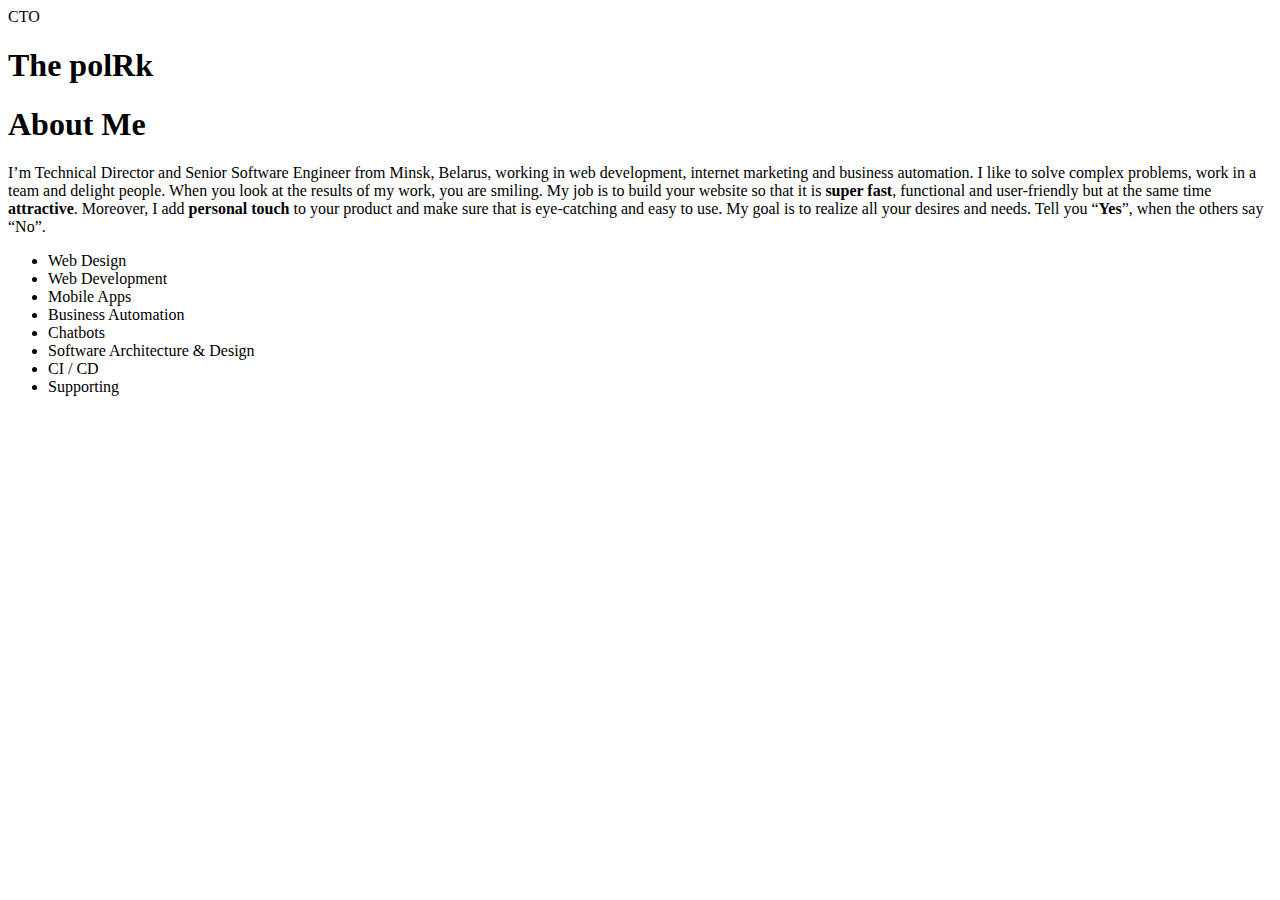
==== index.html @ 2905912c "Publishing to gh-pages" ====
<!doctype html><html><head lang=en><meta charset=utf-8><title>The polRk</title><link rel=apple-touch-icon sizes=180x180 href=/assets/community/apple-icon-180x180-4b5ac7f80f7cb483dde5afeb99c279301c50ec3670129c73ce568f1b465354be.png><link rel=apple-touch-icon sizes=152x152 href=/assets/community/apple-icon-152x152-ff64fd3242c24284fefdaec8d6d85c68f98744142d58b950f7ec67cbf03251d7.png><link rel=apple-touch-icon sizes=144x144 href=/assets/community/apple-icon-144x144-3018401d3d675917b06ded0482cdf53a7c3558b4dc7b6b8de21a485a8da27dfe.png><link rel=apple-touch-icon sizes=120x120 href=/assets/community/apple-icon-120x120-052cdf68a3af8b01c3fd0d46ed35f8f089c10c690109d20e7b186f0159391863.png><link rel=apple-touch-icon sizes=114x114 href=/assets/community/apple-icon-114x114-8d862033fc61d86a60b4bdbbbab284da399da714089995ce7efc249f36409517.png><link rel=apple-touch-icon sizes=76x76 href=/assets/community/apple-icon-76x76-d7c1877f2224ca127b591f65d16635fa7472e7b2cd0e1fe7e7dc8b74d03dd874.png><link rel=apple-touch-icon sizes=72x72 href=/assets/community/apple-icon-72x72-2d888cc13ddb01fb0d786a0c8567c0a2909eaeb86901da715099b6b88a36b46a.png><link rel=apple-touch-icon sizes=60x60 href=/assets/community/apple-icon-60x60-01be5b392df60249f168b8b2eed5c928c63aa43ac398c7180cd219c5acdd1e70.png><link rel=apple-touch-icon sizes=57x57 href=/assets/community/apple-icon-57x57-d060d0fd30794efd579d9edc283917e0a65adfd366e151d9a5cfd8fd7d07cb43.png><link rel=icon type=image/png sizes=192x192 href=/assets/community/android-icon-192x192-4d13e6664f412f6904a78be76d626004bcbbd59671f6c755919628134003c2a8.png><link rel=icon type=image/png sizes=32x32 href=/assets/community/favicon-32x32-e377577c425642ab495296dfec040ec903e36ffc4cd7a0a4281e84597891a774.png><link rel=icon type=image/png sizes=96x96 href=/assets/community/favicon-96x96-967f34b6716bb3cffebefe1fa53206d38d60c72635e826ec5d172c58fb4ab5a9.png><link rel=icon type=image/png sizes=16x16 href=/assets/community/favicon-16x16-ce9c1eb6d969d5b2ec276ae4b715756aa0e63106f33dc53a836687fdfee49ecd.png><meta http-equiv=x-ua-compatible content="IE=edge"><meta name=viewport content="width=device-width,initial-scale=1,shrink-to-fit=no"><meta name=author content="Vladislav Polyakov"><meta name=description content="Technical Director and Senior Software Enginner."><meta name=keywords content="polRk,website,programmer,freelancer"><meta name=copyright content="Copyright (c) 2020 Vladislav Polyakov. All Rights Reserved."><meta property="og:site_name" content="The polRK"><meta property="og:title" content="The polRk"><meta property="og:description" content="Technical Director and Senior Software Enginner."><meta property="og:type" content="article"><meta property="og:url" content="https://polRk.com/"><meta property="og:keywords" content="polRk,website,programmer,freelancer"><meta name=twitter:site content="The polRK"><meta name=twitter:title content="The polRk"><meta name=twitter:description content="Technical Director and Senior Software Enginner."><meta name=twitter:creator content="Vladislav Polyakov"><meta name=twitter:card content="photo"><meta name=twitter:url content="https://polRk.com/?utm_medium=social_organic&utm_source=twitter&utm_campaign=global_brand_followers&utm_content=home"><meta name=msapplication-TileImage content="/assets/community/ms-icon-144x144-3018401d3d675917b06ded0482cdf53a7c3558b4dc7b6b8de21a485a8da27dfe.png"><meta name=msapplication-TileColor content="#ebacbd"><meta http-equiv=reply-to content="polrkov.tm@gmail.com"><meta name=HandheldFriendly content="True"><meta name=theme-color content="#ebacbd"></head><body><div id=content><section class=Sidebar><div class=Profile><div class=Profile-Avatar></div><div class=Profile-Name></div><div class=Profile-Position>CTO</div><div class=Profile-Social><a href=https://t.me/polrk class=Social-Link></a></div></div></section><main aria-role=main><header class=Header><h1 class=Title>The polRk</h1></header><article class=Content><h1 id=about-me>About Me</h1><p>I&rsquo;m Technical Director and Senior Software Engineer from Minsk, Belarus, working in web development, internet marketing and business automation. I like to solve complex problems, work in a team and delight people. When you look at the results of my work, you are smiling. My job is to build your website so that it is <strong>super fast</strong>, functional and user-friendly but at the same time <strong>attractive</strong>. Moreover, I add <strong>personal touch</strong> to your product and make sure that is eye-catching and easy to use. My goal is to realize all your desires and needs. Tell you &ldquo;<strong>Yes</strong>&rdquo;, when the others say &ldquo;No&rdquo;.</p></article><div class=Skills><ul class=List><li class=Item>Web Design</li><li class=Item>Web Development</li><li class=Item>Mobile Apps</li><li class=Item>Business Automation</li><li class=Item>Chatbots</li><li class=Item>Software Architecture & Design</li><li class=Item>CI / CD</li><li class=Item>Supporting</li></ul></div></main></div></body></html>
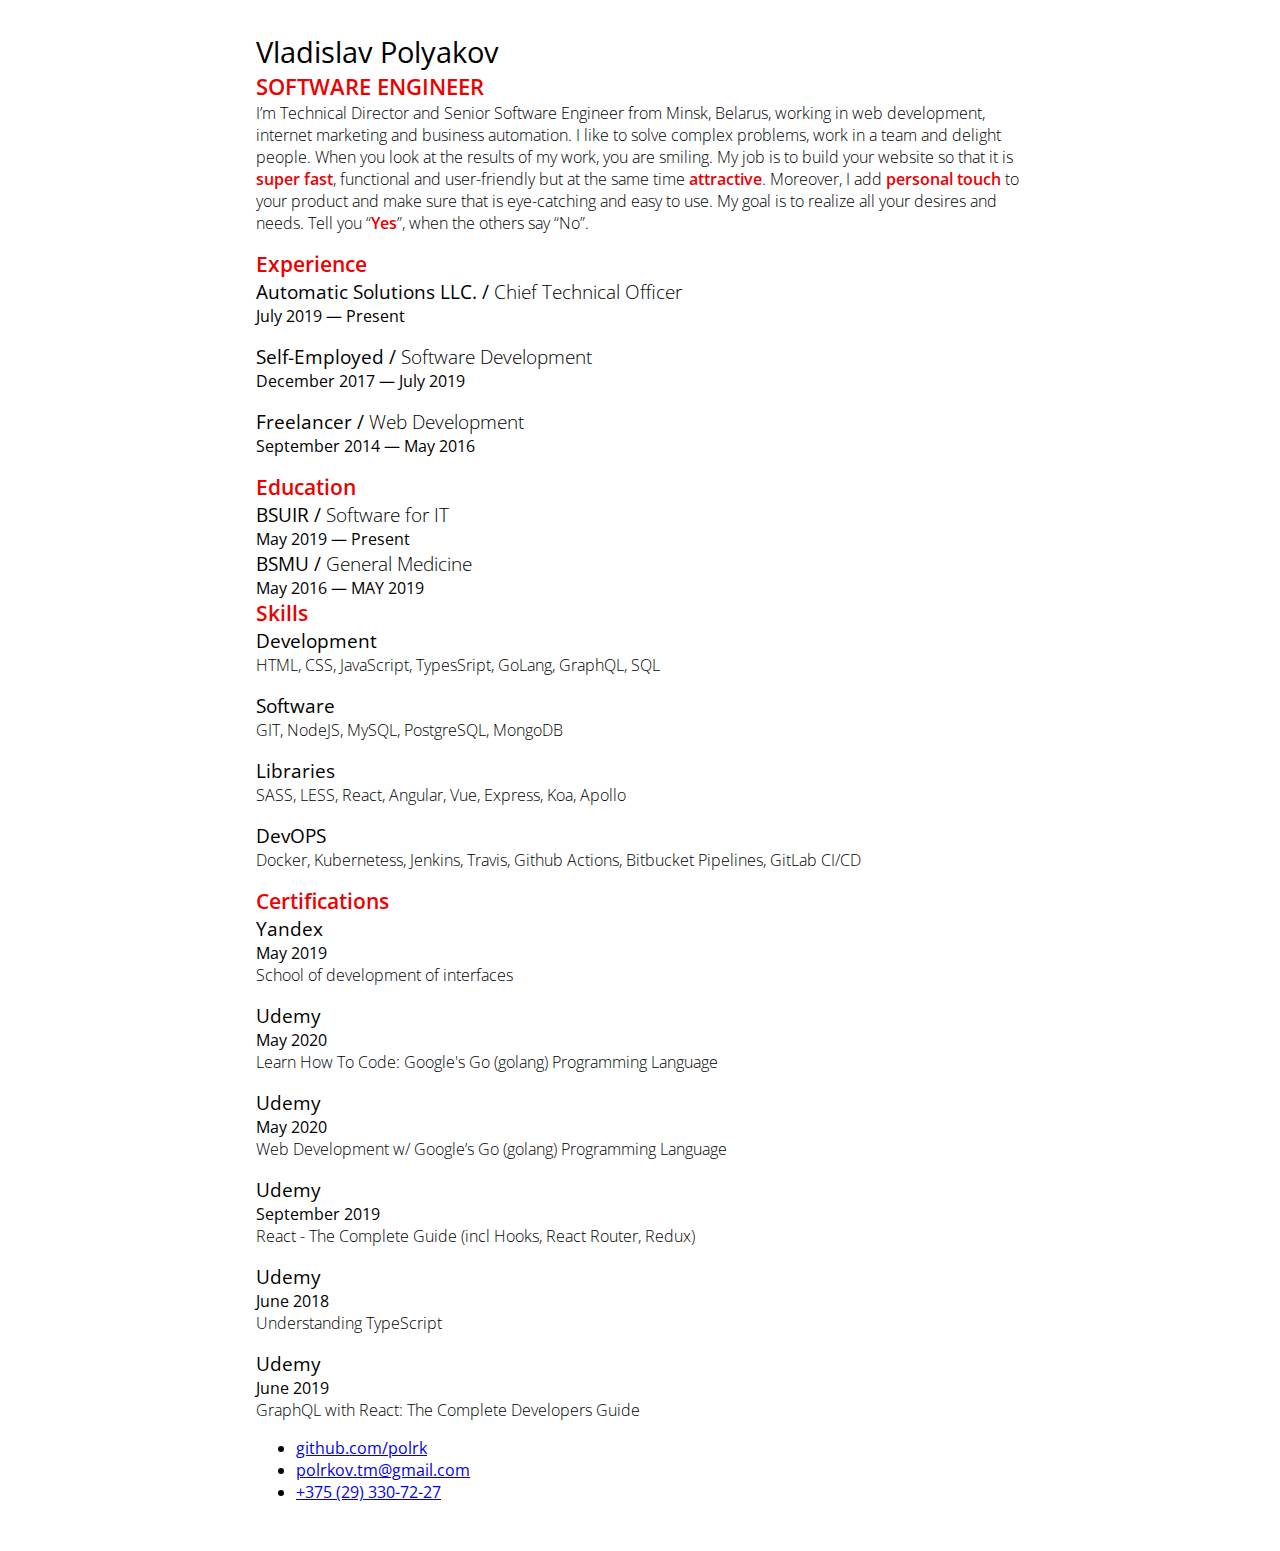
==== commit 25e5d325: "Publishing to gh-pages" ====
--- a/index.html
+++ b/index.html
@@ -1 +1 @@
-<!doctype html><html><head lang=en><meta charset=utf-8><title>The polRk</title><link rel=apple-touch-icon sizes=180x180 href=/assets/community/apple-icon-180x180-4b5ac7f80f7cb483dde5afeb99c279301c50ec3670129c73ce568f1b465354be.png><link rel=apple-touch-icon sizes=152x152 href=/assets/community/apple-icon-152x152-ff64fd3242c24284fefdaec8d6d85c68f98744142d58b950f7ec67cbf03251d7.png><link rel=apple-touch-icon sizes=144x144 href=/assets/community/apple-icon-144x144-3018401d3d675917b06ded0482cdf53a7c3558b4dc7b6b8de21a485a8da27dfe.png><link rel=apple-touch-icon sizes=120x120 href=/assets/community/apple-icon-120x120-052cdf68a3af8b01c3fd0d46ed35f8f089c10c690109d20e7b186f0159391863.png><link rel=apple-touch-icon sizes=114x114 href=/assets/community/apple-icon-114x114-8d862033fc61d86a60b4bdbbbab284da399da714089995ce7efc249f36409517.png><link rel=apple-touch-icon sizes=76x76 href=/assets/community/apple-icon-76x76-d7c1877f2224ca127b591f65d16635fa7472e7b2cd0e1fe7e7dc8b74d03dd874.png><link rel=apple-touch-icon sizes=72x72 href=/assets/community/apple-icon-72x72-2d888cc13ddb01fb0d786a0c8567c0a2909eaeb86901da715099b6b88a36b46a.png><link rel=apple-touch-icon sizes=60x60 href=/assets/community/apple-icon-60x60-01be5b392df60249f168b8b2eed5c928c63aa43ac398c7180cd219c5acdd1e70.png><link rel=apple-touch-icon sizes=57x57 href=/assets/community/apple-icon-57x57-d060d0fd30794efd579d9edc283917e0a65adfd366e151d9a5cfd8fd7d07cb43.png><link rel=icon type=image/png sizes=192x192 href=/assets/community/android-icon-192x192-4d13e6664f412f6904a78be76d626004bcbbd59671f6c755919628134003c2a8.png><link rel=icon type=image/png sizes=32x32 href=/assets/community/favicon-32x32-e377577c425642ab495296dfec040ec903e36ffc4cd7a0a4281e84597891a774.png><link rel=icon type=image/png sizes=96x96 href=/assets/community/favicon-96x96-967f34b6716bb3cffebefe1fa53206d38d60c72635e826ec5d172c58fb4ab5a9.png><link rel=icon type=image/png sizes=16x16 href=/assets/community/favicon-16x16-ce9c1eb6d969d5b2ec276ae4b715756aa0e63106f33dc53a836687fdfee49ecd.png><meta http-equiv=x-ua-compatible content="IE=edge"><meta name=viewport content="width=device-width,initial-scale=1,shrink-to-fit=no"><meta name=author content="Vladislav Polyakov"><meta name=description content="Technical Director and Senior Software Enginner."><meta name=keywords content="polRk,website,programmer,freelancer"><meta name=copyright content="Copyright (c) 2020 Vladislav Polyakov. All Rights Reserved."><meta property="og:site_name" content="The polRK"><meta property="og:title" content="The polRk"><meta property="og:description" content="Technical Director and Senior Software Enginner."><meta property="og:type" content="article"><meta property="og:url" content="https://polRk.com/"><meta property="og:keywords" content="polRk,website,programmer,freelancer"><meta name=twitter:site content="The polRK"><meta name=twitter:title content="The polRk"><meta name=twitter:description content="Technical Director and Senior Software Enginner."><meta name=twitter:creator content="Vladislav Polyakov"><meta name=twitter:card content="photo"><meta name=twitter:url content="https://polRk.com/?utm_medium=social_organic&utm_source=twitter&utm_campaign=global_brand_followers&utm_content=home"><meta name=msapplication-TileImage content="/assets/community/ms-icon-144x144-3018401d3d675917b06ded0482cdf53a7c3558b4dc7b6b8de21a485a8da27dfe.png"><meta name=msapplication-TileColor content="#ebacbd"><meta http-equiv=reply-to content="polrkov.tm@gmail.com"><meta name=HandheldFriendly content="True"><meta name=theme-color content="#ebacbd"></head><body><div id=content><section class=Sidebar><div class=Profile><div class=Profile-Avatar></div><div class=Profile-Name></div><div class=Profile-Position>CTO</div><div class=Profile-Social><a href=https://t.me/polrk class=Social-Link></a></div></div></section><main aria-role=main><header class=Header><h1 class=Title>The polRk</h1></header><article class=Content><h1 id=about-me>About Me</h1><p>I&rsquo;m Technical Director and Senior Software Engineer from Minsk, Belarus, working in web development, internet marketing and business automation. I like to solve complex problems, work in a team and delight people. When you look at the results of my work, you are smiling. My job is to build your website so that it is <strong>super fast</strong>, functional and user-friendly but at the same time <strong>attractive</strong>. Moreover, I add <strong>personal touch</strong> to your product and make sure that is eye-catching and easy to use. My goal is to realize all your desires and needs. Tell you &ldquo;<strong>Yes</strong>&rdquo;, when the others say &ldquo;No&rdquo;.</p></article><div class=Skills><ul class=List><li class=Item>Web Design</li><li class=Item>Web Development</li><li class=Item>Mobile Apps</li><li class=Item>Business Automation</li><li class=Item>Chatbots</li><li class=Item>Software Architecture & Design</li><li class=Item>CI / CD</li><li class=Item>Supporting</li></ul></div></main></div></body></html>+<!doctype html><html lang=en><head lang=en><meta charset=utf-8><title>Vladislav Polyakov - The polRk</title><link rel=apple-touch-icon sizes=180x180 href=/assets/apple-touch-icon-180x180.png><link rel=apple-touch-icon sizes=152x152 href=/assets/apple-touch-icon-152x152.png><link rel=apple-touch-icon sizes=144x144 href=/assets/apple-touch-icon-144x144.png><link rel=apple-touch-icon sizes=120x120 href=/assets/apple-touch-icon-120x120.png><link rel=apple-touch-icon sizes=114x114 href=/assets/apple-touch-icon-114x114.png><link rel=apple-touch-icon sizes=76x76 href=/assets/apple-touch-icon-76x76.png><link rel=apple-touch-icon sizes=72x72 href=/assets/apple-touch-icon-72x72.png><link rel=apple-touch-icon sizes=60x60 href=/assets/apple-touch-icon-60x60.png><link rel=apple-touch-icon sizes=57x57 href=/assets/apple-touch-icon-57x57.png><link rel=icon type=image/png sizes=192x192 href=/assets/android-icon-192x192.png><link rel=icon type=image/png sizes=32x32 href=/assets/favicon-32x32.png><link rel=icon type=image/png sizes=96x96 href=/assets/favicon-96x96.png><link rel=icon type=image/png sizes=16x16 href=/assets/favicon-16x16.png><meta http-equiv=x-ua-compatible content="IE=edge"><meta name=viewport content="width=device-width,initial-scale=1,shrink-to-fit=no"><meta name=author content="Vladislav Polyakov"><meta name=description content="Technical Director and Senior Software Enginner."><meta name=keywords content="polRk,website,programmer,freelancer"><meta name=copyright content="Copyright (c) 2020 Vladislav Polyakov. All Rights Reserved."><meta name=msapplication-TileImage content="/assets/ms-icon-144x144.png"><meta name=msapplication-TileColor content="#f93c00"><meta http-equiv=reply-to content="polrkov.tm@gmail.com"><meta name=HandheldFriendly content="True"><meta name=theme-color content="#f93c00"><meta property="og:site_name" content="The polRk"><meta property="og:title" content="Vladislav Polyakov"><meta property="og:description" content="Technical Director and Senior Software Enginner."><meta property="og:type" content="article"><meta property="og:url" content="https://polRk.com/"><meta property="og:keywords" content="polRk,website,programmer,freelancer"><meta name=twitter:site content="The polRk"><meta name=twitter:title content="Vladislav Polyakov"><meta name=twitter:description content="Technical Director and Senior Software Enginner."><meta name=twitter:creator content="Vladislav Polyakov"><meta name=twitter:card content="photo"><meta name=twitter:url content="https://polRk.com/?utm_medium=social_organic&utm_source=twitter&utm_campaign=global_brand_followers&utm_content=home"><link rel=stylesheet href=https://polRk.com/css/main.min.50924be7b2f76c61f87aee50cb2e15fc109d6a1405b38cb052df382992b0dd62.css><link href="https://fonts.googleapis.com/css2?family=Open+Sans:wght@300;400;600&display=swap" rel=stylesheet><style>:root{--color-primary: #ee0000;--color-secondary: #757575}body{margin:0;font-size:16px;max-width:768px;margin:0 auto;padding:2rem;font-family:open sans,arial,sans-serif}p,h1,h2,h3,h4{margin:0;font-weight:300}h1{font-size:1.8rem;font-weight:400}h2{font-size:1.4rem}h3{font-size:1.3rem}h4{font-size:1.2rem}p{margin-bottom:1rem}h2,h3,p strong{color:var(--color-primary);font-weight:600}</style></head><body><header><h1>Vladislav Polyakov</h1><h2>SOFTWARE ENGINEER</h2></header><main><section id=About><p>I&rsquo;m Technical Director and Senior Software Engineer from Minsk, Belarus, working in web development, internet marketing and business automation. I like to solve complex problems, work in a team and delight people. When you look at the results of my work, you are smiling. My job is to build your website so that it is <strong>super fast</strong>, functional and user-friendly but at the same time <strong>attractive</strong>. Moreover, I add <strong>personal touch</strong> to your product and make sure that is eye-catching and easy to use. My goal is to realize all your desires and needs. Tell you &ldquo;<strong>Yes</strong>&rdquo;, when the others say &ldquo;No&rdquo;.</p></section><section id=Experience><h3>Experience</h3><section><h4><strong>Automatic Solutions LLC. / </strong>Chief Technical Officer</h4><span class=Duration>July 2019 — Present</span><p></p></section><section><h4><strong>Self-Employed /</strong> Software Development</h4><span class=Duration>December 2017 — July 2019</span><p></p></section><section><h4><strong>Freelancer /</strong> Web Development</h4><span class=Duration>September 2014 — May 2016</span><p></p></section></section><section id=Education><h3>Education</h3><section><h4><strong>BSUIR / </strong>Software for IT</h4><span class=Duration>May 2019 — Present</span></section><section><h4><strong>BSMU / </strong>General Medicine</h4><span class=Duration>May 2016 — MAY 2019</span></section></section><section id=Skills><h3>Skills</h3><section><h4><strong>Development</strong></h4><p>HTML, CSS, JavaScript, TypesSript, GoLang, GraphQL, SQL</p></section><section><h4><strong>Software</strong></h4><p>GIT, NodeJS, MySQL, PostgreSQL, MongoDB</p></section><section><h4><strong>Libraries</strong></h4><p>SASS, LESS, React, Angular, Vue, Express, Koa, Apollo</p></section><section><h4><strong>DevOPS</strong></h4><p>Docker, Kubernetess, Jenkins, Travis, Github Actions, Bitbucket Pipelines, GitLab CI/CD</p></section></section><section id=Certifications><h3>Certifications</h3><section><h4><strong>Yandex</strong></h4><span class=Duration>May 2019</span><p>School of development of interfaces</p></section><section><h4><strong>Udemy</strong></h4><span class=Duration>May 2020</span><p>Learn How To Code: Google's Go (golang) Programming Language</p></section><section><h4><strong>Udemy</strong></h4><span class=Duration>May 2020</span><p>Web Development w/ Google’s Go (golang) Programming Language</p></section><section><h4><strong>Udemy</strong></h4><span class=Duration>September 2019</span><p>React - The Complete Guide (incl Hooks, React Router, Redux)</p></section><section><h4><strong>Udemy</strong></h4><span class=Duration>June 2018</span><p>Understanding TypeScript</p></section><section><h4><strong>Udemy</strong></h4><span class=Duration>June 2019</span><p>GraphQL with React: The Complete Developers Guide</p></section></section></main><footer><ul><li><a href=http://github.com/polrk>github.com/polrk</a></li><li><a href=mailto:polrkov.tm@gmail.com>polrkov.tm@gmail.com</a></li><li><a href=tel:+375293307227>+375 (29) 330-72-27</a></li></ul></footer></body></html>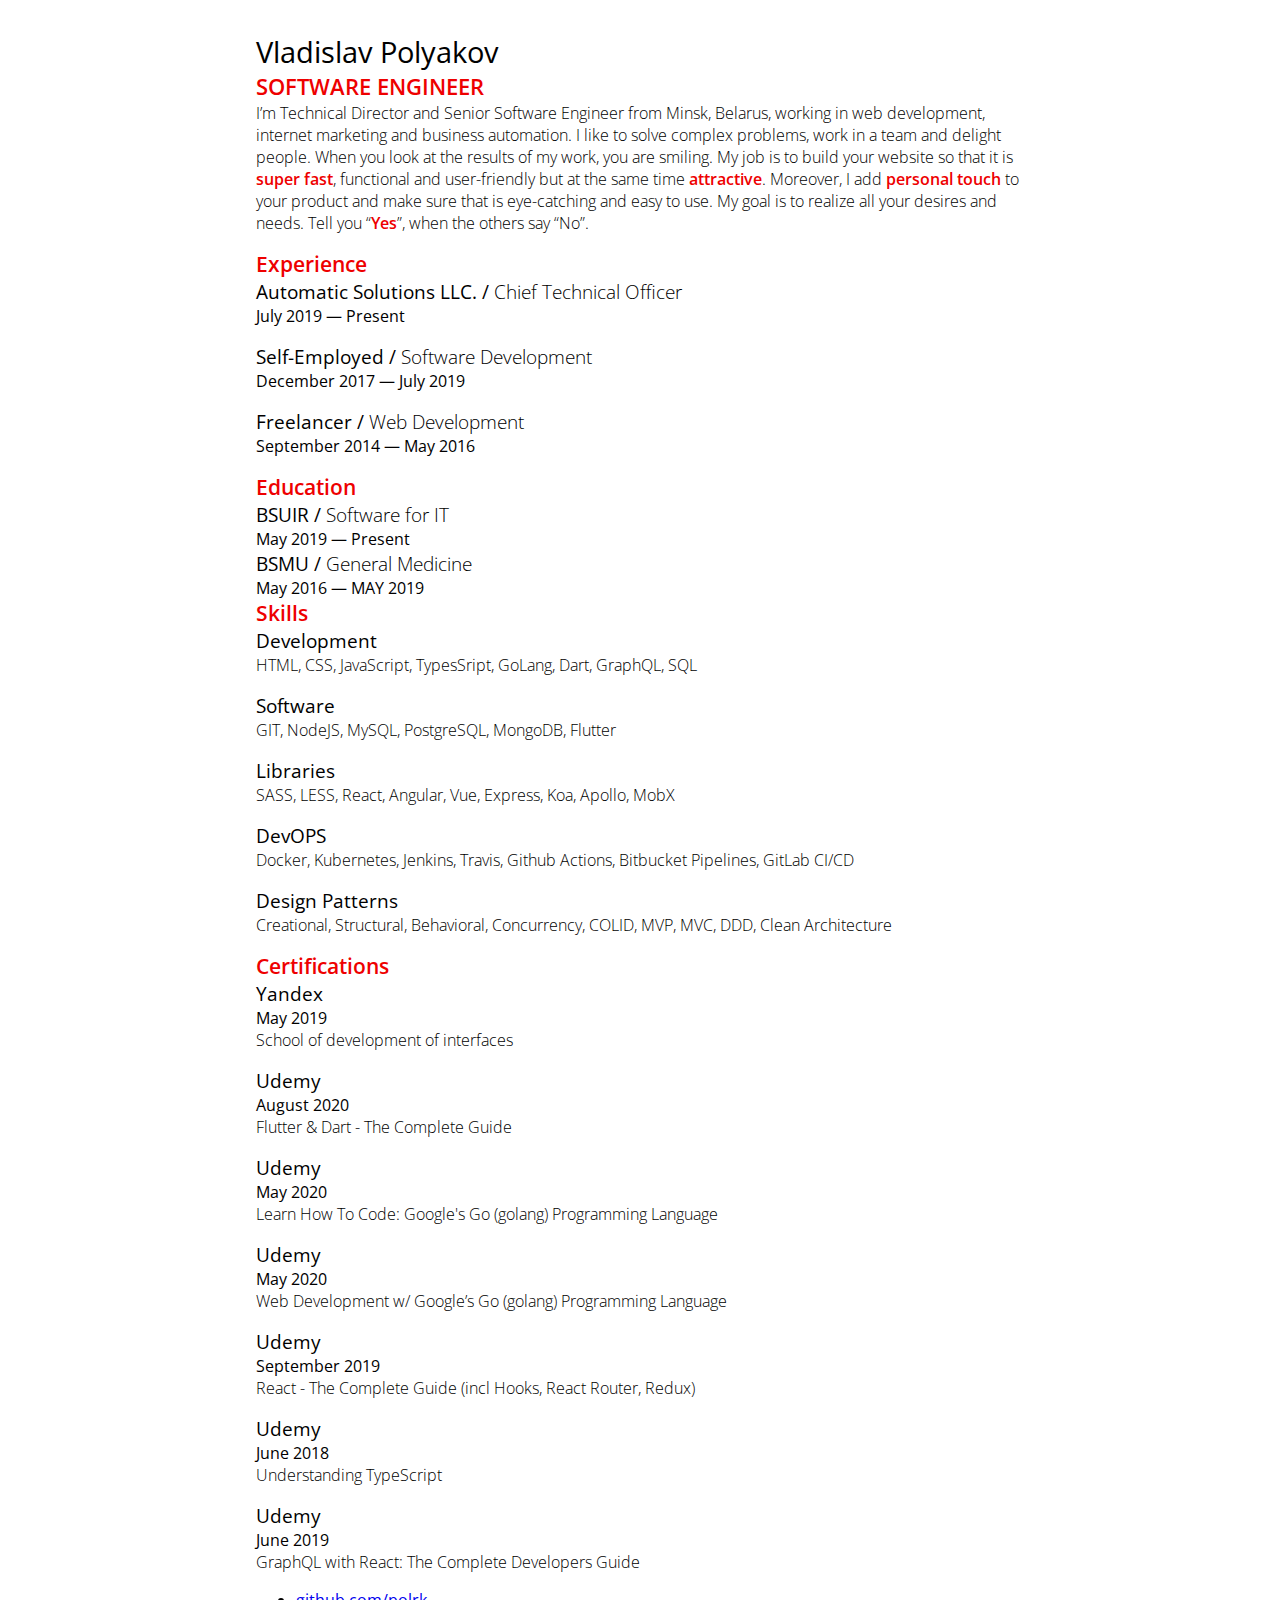
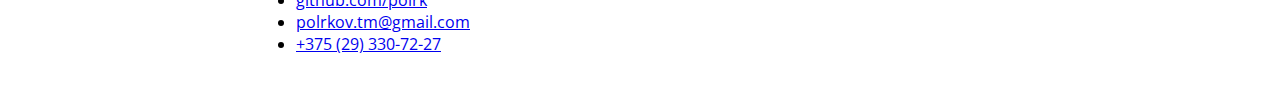
==== commit a7286882: "Publishing to gh-pages" ====
--- a/index.html
+++ b/index.html
@@ -1 +1 @@
-<!doctype html><html lang=en><head lang=en><meta charset=utf-8><title>Vladislav Polyakov - The polRk</title><link rel=apple-touch-icon sizes=180x180 href=/assets/apple-touch-icon-180x180.png><link rel=apple-touch-icon sizes=152x152 href=/assets/apple-touch-icon-152x152.png><link rel=apple-touch-icon sizes=144x144 href=/assets/apple-touch-icon-144x144.png><link rel=apple-touch-icon sizes=120x120 href=/assets/apple-touch-icon-120x120.png><link rel=apple-touch-icon sizes=114x114 href=/assets/apple-touch-icon-114x114.png><link rel=apple-touch-icon sizes=76x76 href=/assets/apple-touch-icon-76x76.png><link rel=apple-touch-icon sizes=72x72 href=/assets/apple-touch-icon-72x72.png><link rel=apple-touch-icon sizes=60x60 href=/assets/apple-touch-icon-60x60.png><link rel=apple-touch-icon sizes=57x57 href=/assets/apple-touch-icon-57x57.png><link rel=icon type=image/png sizes=192x192 href=/assets/android-icon-192x192.png><link rel=icon type=image/png sizes=32x32 href=/assets/favicon-32x32.png><link rel=icon type=image/png sizes=96x96 href=/assets/favicon-96x96.png><link rel=icon type=image/png sizes=16x16 href=/assets/favicon-16x16.png><meta http-equiv=x-ua-compatible content="IE=edge"><meta name=viewport content="width=device-width,initial-scale=1,shrink-to-fit=no"><meta name=author content="Vladislav Polyakov"><meta name=description content="Technical Director and Senior Software Enginner."><meta name=keywords content="polRk,website,programmer,freelancer"><meta name=copyright content="Copyright (c) 2020 Vladislav Polyakov. All Rights Reserved."><meta name=msapplication-TileImage content="/assets/ms-icon-144x144.png"><meta name=msapplication-TileColor content="#f93c00"><meta http-equiv=reply-to content="polrkov.tm@gmail.com"><meta name=HandheldFriendly content="True"><meta name=theme-color content="#f93c00"><meta property="og:site_name" content="The polRk"><meta property="og:title" content="Vladislav Polyakov"><meta property="og:description" content="Technical Director and Senior Software Enginner."><meta property="og:type" content="article"><meta property="og:url" content="https://polRk.com/"><meta property="og:keywords" content="polRk,website,programmer,freelancer"><meta name=twitter:site content="The polRk"><meta name=twitter:title content="Vladislav Polyakov"><meta name=twitter:description content="Technical Director and Senior Software Enginner."><meta name=twitter:creator content="Vladislav Polyakov"><meta name=twitter:card content="photo"><meta name=twitter:url content="https://polRk.com/?utm_medium=social_organic&utm_source=twitter&utm_campaign=global_brand_followers&utm_content=home"><link rel=stylesheet href=https://polRk.com/css/main.min.50924be7b2f76c61f87aee50cb2e15fc109d6a1405b38cb052df382992b0dd62.css><link href="https://fonts.googleapis.com/css2?family=Open+Sans:wght@300;400;600&display=swap" rel=stylesheet><style>:root{--color-primary: #ee0000;--color-secondary: #757575}body{margin:0;font-size:16px;max-width:768px;margin:0 auto;padding:2rem;font-family:open sans,arial,sans-serif}p,h1,h2,h3,h4{margin:0;font-weight:300}h1{font-size:1.8rem;font-weight:400}h2{font-size:1.4rem}h3{font-size:1.3rem}h4{font-size:1.2rem}p{margin-bottom:1rem}h2,h3,p strong{color:var(--color-primary);font-weight:600}</style></head><body><header><h1>Vladislav Polyakov</h1><h2>SOFTWARE ENGINEER</h2></header><main><section id=About><p>I&rsquo;m Technical Director and Senior Software Engineer from Minsk, Belarus, working in web development, internet marketing and business automation. I like to solve complex problems, work in a team and delight people. When you look at the results of my work, you are smiling. My job is to build your website so that it is <strong>super fast</strong>, functional and user-friendly but at the same time <strong>attractive</strong>. Moreover, I add <strong>personal touch</strong> to your product and make sure that is eye-catching and easy to use. My goal is to realize all your desires and needs. Tell you &ldquo;<strong>Yes</strong>&rdquo;, when the others say &ldquo;No&rdquo;.</p></section><section id=Experience><h3>Experience</h3><section><h4><strong>Automatic Solutions LLC. / </strong>Chief Technical Officer</h4><span class=Duration>July 2019 — Present</span><p></p></section><section><h4><strong>Self-Employed /</strong> Software Development</h4><span class=Duration>December 2017 — July 2019</span><p></p></section><section><h4><strong>Freelancer /</strong> Web Development</h4><span class=Duration>September 2014 — May 2016</span><p></p></section></section><section id=Education><h3>Education</h3><section><h4><strong>BSUIR / </strong>Software for IT</h4><span class=Duration>May 2019 — Present</span></section><section><h4><strong>BSMU / </strong>General Medicine</h4><span class=Duration>May 2016 — MAY 2019</span></section></section><section id=Skills><h3>Skills</h3><section><h4><strong>Development</strong></h4><p>HTML, CSS, JavaScript, TypesSript, GoLang, GraphQL, SQL</p></section><section><h4><strong>Software</strong></h4><p>GIT, NodeJS, MySQL, PostgreSQL, MongoDB</p></section><section><h4><strong>Libraries</strong></h4><p>SASS, LESS, React, Angular, Vue, Express, Koa, Apollo</p></section><section><h4><strong>DevOPS</strong></h4><p>Docker, Kubernetess, Jenkins, Travis, Github Actions, Bitbucket Pipelines, GitLab CI/CD</p></section></section><section id=Certifications><h3>Certifications</h3><section><h4><strong>Yandex</strong></h4><span class=Duration>May 2019</span><p>School of development of interfaces</p></section><section><h4><strong>Udemy</strong></h4><span class=Duration>May 2020</span><p>Learn How To Code: Google's Go (golang) Programming Language</p></section><section><h4><strong>Udemy</strong></h4><span class=Duration>May 2020</span><p>Web Development w/ Google’s Go (golang) Programming Language</p></section><section><h4><strong>Udemy</strong></h4><span class=Duration>September 2019</span><p>React - The Complete Guide (incl Hooks, React Router, Redux)</p></section><section><h4><strong>Udemy</strong></h4><span class=Duration>June 2018</span><p>Understanding TypeScript</p></section><section><h4><strong>Udemy</strong></h4><span class=Duration>June 2019</span><p>GraphQL with React: The Complete Developers Guide</p></section></section></main><footer><ul><li><a href=http://github.com/polrk>github.com/polrk</a></li><li><a href=mailto:polrkov.tm@gmail.com>polrkov.tm@gmail.com</a></li><li><a href=tel:+375293307227>+375 (29) 330-72-27</a></li></ul></footer></body></html>+<!doctype html><html lang=en><head lang=en><meta charset=utf-8><title>Vladislav Polyakov - The polRk</title><link rel=apple-touch-icon sizes=180x180 href=/assets/apple-touch-icon-180x180.png><link rel=apple-touch-icon sizes=152x152 href=/assets/apple-touch-icon-152x152.png><link rel=apple-touch-icon sizes=144x144 href=/assets/apple-touch-icon-144x144.png><link rel=apple-touch-icon sizes=120x120 href=/assets/apple-touch-icon-120x120.png><link rel=apple-touch-icon sizes=114x114 href=/assets/apple-touch-icon-114x114.png><link rel=apple-touch-icon sizes=76x76 href=/assets/apple-touch-icon-76x76.png><link rel=apple-touch-icon sizes=72x72 href=/assets/apple-touch-icon-72x72.png><link rel=apple-touch-icon sizes=60x60 href=/assets/apple-touch-icon-60x60.png><link rel=apple-touch-icon sizes=57x57 href=/assets/apple-touch-icon-57x57.png><link rel=icon type=image/png sizes=192x192 href=/assets/android-icon-192x192.png><link rel=icon type=image/png sizes=32x32 href=/assets/favicon-32x32.png><link rel=icon type=image/png sizes=96x96 href=/assets/favicon-96x96.png><link rel=icon type=image/png sizes=16x16 href=/assets/favicon-16x16.png><meta http-equiv=x-ua-compatible content="IE=edge"><meta name=viewport content="width=device-width,initial-scale=1,shrink-to-fit=no"><meta name=author content="Vladislav Polyakov"><meta name=description content="Technical Director and Senior Software Enginner."><meta name=keywords content="polRk,website,programmer,freelancer"><meta name=copyright content="Copyright (c) 2020 Vladislav Polyakov. All Rights Reserved."><meta name=msapplication-TileImage content="/assets/ms-icon-144x144.png"><meta name=msapplication-TileColor content="#f93c00"><meta http-equiv=reply-to content="polrkov.tm@gmail.com"><meta name=HandheldFriendly content="True"><meta name=theme-color content="#f93c00"><meta property="og:site_name" content="The polRk"><meta property="og:title" content="Vladislav Polyakov"><meta property="og:description" content="Technical Director and Senior Software Enginner."><meta property="og:type" content="article"><meta property="og:url" content="https://polRk.com/"><meta property="og:keywords" content="polRk,website,programmer,freelancer"><meta name=twitter:site content="The polRk"><meta name=twitter:title content="Vladislav Polyakov"><meta name=twitter:description content="Technical Director and Senior Software Enginner."><meta name=twitter:creator content="Vladislav Polyakov"><meta name=twitter:card content="photo"><meta name=twitter:url content="https://polRk.com/?utm_medium=social_organic&utm_source=twitter&utm_campaign=global_brand_followers&utm_content=home"><link rel=stylesheet href=https://polRk.com/css/main.min.50924be7b2f76c61f87aee50cb2e15fc109d6a1405b38cb052df382992b0dd62.css><link rel=preload href="https://fonts.googleapis.com/css2?family=Open+Sans:wght@300;400;600&display=swap" as=style onload="this.onload=null;this.rel='stylesheet'"><style>:root{--color-primary: #ee0000;--color-secondary: #757575}body{margin:0;font-size:16px;max-width:768px;margin:0 auto;padding:2rem;font-family:open sans,arial,sans-serif}p,h1,h2,h3,h4{margin:0;font-weight:300}h1{font-size:1.8rem;font-weight:400}h2{font-size:1.4rem}h3{font-size:1.3rem}h4{font-size:1.2rem}p{margin-bottom:1rem}h2,h3,p strong{color:var(--color-primary);font-weight:600}</style></head><body><header><h1>Vladislav Polyakov</h1><h2>SOFTWARE ENGINEER</h2></header><main><section id=About><p>I&rsquo;m Technical Director and Senior Software Engineer from Minsk, Belarus, working in web development, internet marketing and business automation. I like to solve complex problems, work in a team and delight people. When you look at the results of my work, you are smiling. My job is to build your website so that it is <strong>super fast</strong>, functional and user-friendly but at the same time <strong>attractive</strong>. Moreover, I add <strong>personal touch</strong> to your product and make sure that is eye-catching and easy to use. My goal is to realize all your desires and needs. Tell you &ldquo;<strong>Yes</strong>&rdquo;, when the others say &ldquo;No&rdquo;.</p></section><section id=Experience><h3>Experience</h3><section><h4><strong>Automatic Solutions LLC. / </strong>Chief Technical Officer</h4><span class=Duration>July 2019 — Present</span><p></p></section><section><h4><strong>Self-Employed /</strong> Software Development</h4><span class=Duration>December 2017 — July 2019</span><p></p></section><section><h4><strong>Freelancer /</strong> Web Development</h4><span class=Duration>September 2014 — May 2016</span><p></p></section></section><section id=Education><h3>Education</h3><section><h4><strong>BSUIR / </strong>Software for IT</h4><span class=Duration>May 2019 — Present</span></section><section><h4><strong>BSMU / </strong>General Medicine</h4><span class=Duration>May 2016 — MAY 2019</span></section></section><section id=Skills><h3>Skills</h3><section><h4><strong>Development</strong></h4><p>HTML, CSS, JavaScript, TypesSript, GoLang, Dart, GraphQL, SQL</p></section><section><h4><strong>Software</strong></h4><p>GIT, NodeJS, MySQL, PostgreSQL, MongoDB, Flutter</p></section><section><h4><strong>Libraries</strong></h4><p>SASS, LESS, React, Angular, Vue, Express, Koa, Apollo, MobX</p></section><section><h4><strong>DevOPS</strong></h4><p>Docker, Kubernetes, Jenkins, Travis, Github Actions, Bitbucket Pipelines, GitLab CI/CD</p></section><section><h4><strong>Design Patterns</strong></h4><p>Creational, Structural, Behavioral, Concurrency, COLID, MVP, MVC, DDD, Clean Architecture</p></section></section><section id=Certifications><h3>Certifications</h3><section><h4><strong>Yandex</strong></h4><span class=Duration>May 2019</span><p>School of development of interfaces</p></section><section><h4><strong>Udemy</strong></h4><span class=Duration>August 2020</span><p>Flutter & Dart - The Complete Guide</p></section><section><h4><strong>Udemy</strong></h4><span class=Duration>May 2020</span><p>Learn How To Code: Google's Go (golang) Programming Language</p></section><section><h4><strong>Udemy</strong></h4><span class=Duration>May 2020</span><p>Web Development w/ Google’s Go (golang) Programming Language</p></section><section><h4><strong>Udemy</strong></h4><span class=Duration>September 2019</span><p>React - The Complete Guide (incl Hooks, React Router, Redux)</p></section><section><h4><strong>Udemy</strong></h4><span class=Duration>June 2018</span><p>Understanding TypeScript</p></section><section><h4><strong>Udemy</strong></h4><span class=Duration>June 2019</span><p>GraphQL with React: The Complete Developers Guide</p></section></section></main><footer><ul><li><a href=http://github.com/polrk>github.com/polrk</a></li><li><a href=mailto:polrkov.tm@gmail.com>polrkov.tm@gmail.com</a></li><li><a href=tel:+375293307227>+375 (29) 330-72-27</a></li></ul></footer></body></html>